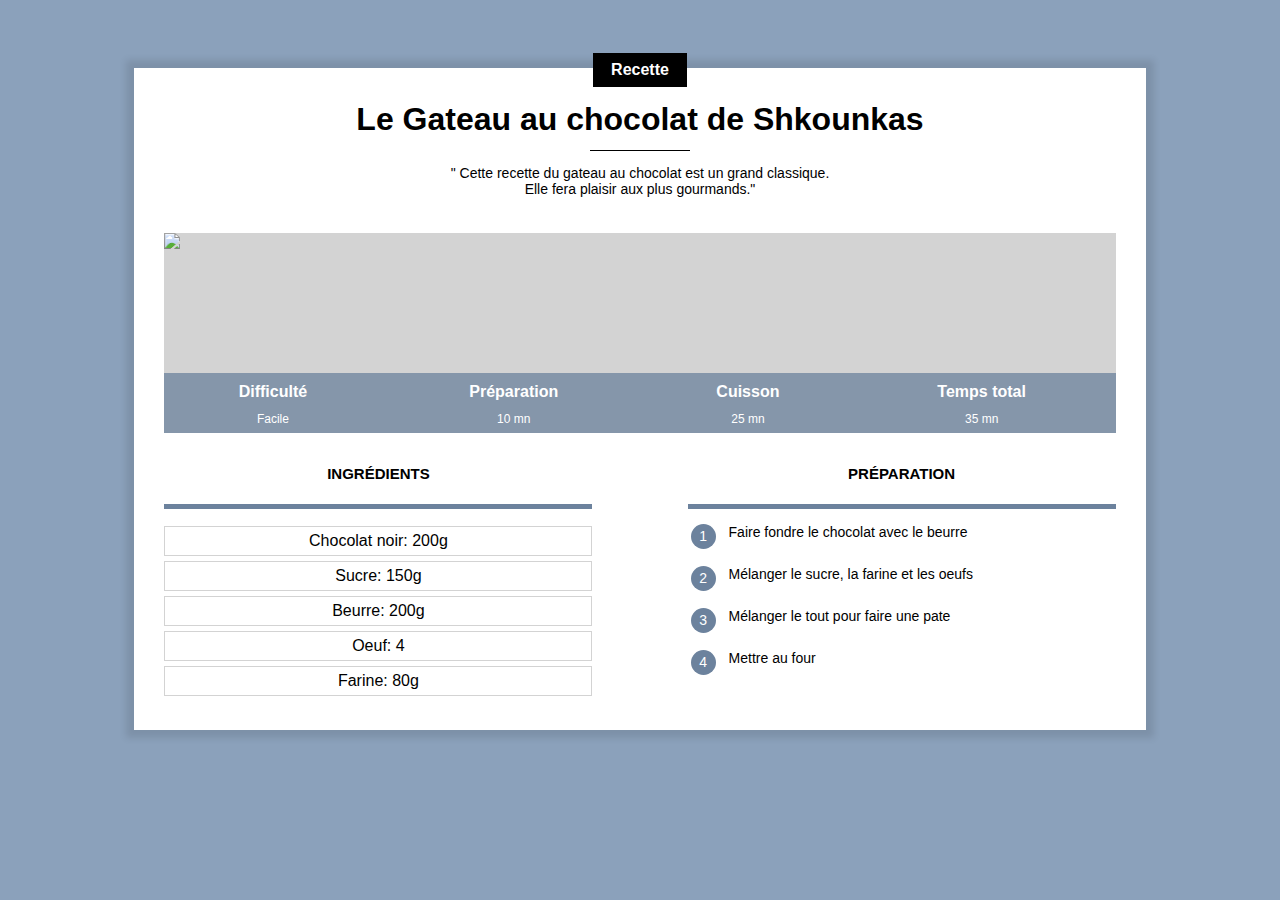
==== index.html @ 61da894a "Rename recette.html to index.html" ====
<!DOCTYPE html>
<html lang="fr">
    <head> 
        <title>Recette du gateau au chocolat</title>
        <meta charset="UTF-8">
        <link rel="stylesheet" href="recette.css"/>
    </head>

    <body>
        
        <div class="contenu">
           
                <!-- on attribue 2 classes à la div-->
            <div class="centre categorie">
                <p class="categorie">Recette</p>
            </div>
            
            <h1>Le Gateau au chocolat de Shkounkas</h1> 

            <div class="sep"></div>

            <div class="centre">
                <p class="descrip">" Cette recette du gateau au 
                chocolat est un grand classique.
                    Elle fera plaisir aux plus gourmands."
                </p>
            </div>  
            <br>
            <div class="info">
                <!--On attribue 2 classes :centre ET info à l'image
                ?id=XXXX force artificiellement le navigateur à recharger l'image à chaque modif de id-->
                <img class="centre info" src="https://jonathanroux.com/gateau.jpg?id=300">
               
                
            
                <!-- Utilisation de div: idem span mais pour une plus grosse section-->

                
                <table class="info">
                        
                    <tr>
                        <th>Difficulté</th>
                        <th>Préparation</th>
                        <th>Cuisson</th>
                        <th>Temps total</th>
                    </tr>
            
                    <tr>
                        <td>Facile</td>
                        <td>10 mn</td>
                        <td>25 mn</td>
                        <td>35 mn</td>
                    </tr>
                </table>
            </div>
            <div>
                <!--on créé une div qui regroupe les 2 div colonnes: ainsi la propriété 'overflow:auto' de la div 'contenu' s'appliquera à cette div tout entière et les tables ne déborderont jamais-->
                <!--on créé une classe commune colonne qui permettra d'appliquer des propriétés communes aux éléments de la div-->
                <div class="colonne1 colonne">
                    <h2>Ingrédients</h2>
                    
                    <div class="ingredients centre">
                        <p>Chocolat noir: 200g</p>
                        <p>Sucre: 150g</p>
                        <p>Beurre: 200g</p>
                        <p>Oeuf: 4</p>
                        <p>Farine: 80g</p>
                    </div>
                </div>

                <div class="colonne2 colonne">
                    <h2>Préparation</h2>
                    
                    <table class="preparation">
                        <tr>
                            <!--pour des raisons d'affichage on définit chaque numéro comme un paragraphe dans le 'td'-->
                            <td><p class="numero">1</p></td>
                            <td class="prepa_etape">Faire fondre le chocolat avec le beurre</td>
                        </tr>
                        <tr>
                            <td><p class="numero">2</p></td>
                            <td class="prepa_etape">Mélanger le sucre, la farine et les oeufs</td>
                        </tr>
                        <tr>
                            <td><p class="numero">3</p></td>
                            <td class="prepa_etape">Mélanger le tout pour faire une pate</td>
                        </tr>
                        <tr>
                            <td><p class="numero">4</p></td>
                            <td class="prepa_etape">Mettre au four</td>
                        </tr>
                        
                    </table>
                </div>
            </div>
        </div>
    </body>
</html>
---- recette.css ----
* {
    overflow:auto;
}

/*on crée une div pour encadrer et centrer un élement texte*/
.centre {
    text-align: center;
    width: 100%; 
}

/*On regroupe les propriétés communes aux deux div => width: 50%*/
.colonne {
    width: 45%;
    margin-top: 20px;

}

body {
    background-color: #8BA1BB;
    font-family: Arial;
    margin: 10;    

}

div.contenu {
    
    background-color: white;
    margin: 60px 10% 80px 10%;
    padding: 0px 30px 30px 30px;
    /*en mettant 0,0 pour offset-x/y on demande de l'ombre tout autour.
    7px donne la quantité de flou (blur), 8px l'étalement de la zone floue
    Plis la quantité de floue est basse moins le contour est flou*/
    box-shadow: 0px 0px 7px 8px rgba(0, 0, 0, 0.1);
    min-width: 350px;/*pour éviter que la table déborde si on réduit le contenu en dessous de 350 pixels*/
    overflow: visible;
}

p.categorie {
    text-align: center;
    background-color: black;
    color: white;
    display: inline-block;
    padding: 8px 18px;
    /*on indique explicitement 0px pour le margin-bottom
    car sinon une margin par défaut peut être attribuée*/
    margin-top: -15px;
    margin-bottom: 0px;
    font-weight: bold;
    font-size: 16px;
    
}

div.categorie {
    margin-top: 0px;
    margin-bottom: 0px;
    overflow: visible;
}
     


h1 {
    text-align: center;
    margin-bottom: 12px;
    margin-top: 10px;
}
p.descrip {
    text-align: center;
    max-width: 400px;
    display: inline-block;
    font-size: 14px;
}
div.sep {
    background-color: black;
    height: 1px;
    width: 100px; 
    margin-left: auto; 
    margin-right: auto;
    
}



/*avec 'position: relative' la div de class info contenant l'image et la table devient un seul élement dans lequel vont se positionner l'un par rapport à l'autre les élements de la div : la table et l'image*/
div.info {
    position: relative;
}

/*la table a la position 'absolute' et va être positionné par rapport 
à son parent le plus proche: la div*/
table.info {
    position: absolute; 
    bottom: 0; 
    width: 100%; 
    color: white;
    background-color: #6C829DC0;
    height: 60px;
}

table.info td {
    text-align: center;
    font-size: 12px;
    vertical-align: top;
    padding-bottom: 5px;
}

table.info th {
    font-size: 16px;
    vertical-align: bottom;
    padding: 8px;
}

img.info {
    display: block;
    max-height: 400px;
    /*on met une min height, un background color pour occuper l'espace en attendant
    que l'image soit chargée, ceci évite les superpositions de contenu*/
    min-height: 200px;
    background-color: lightgrey;
    object-fit: cover;
}


/*on applique à chaque h2 les propriétés de div.colonne*/
div.colonne h2{
text-align: center;
text-transform: uppercase;
font-size: 15px;
border-bottom: 5px solid #6C829D;
padding-bottom: 5%;
}

div.colonne1 {
    display: inline-block;
    margin-right: 10%; /*utilité??*/
}

div.colonne2 {
    /*float permet de créer une colonne avec du contenu en lui demandant de 
    s'afficher à droite*/
    float: right;
   }

div.ingredients p {
    border: 1px solid lightgrey;
    padding: 5px;
    margin-top: 5px;
    margin-bottom: 0px;
}

table.preparation p.numero {
text-align: center;
background-color: #6C829D;
color: white;
font-size: 14px;
width: 25px;
height: 25px;
padding: 4px;
box-sizing: border-box;
/*pour arrondir les coins d'une forme géométrique: 'border-radius'
si on part d'un carré, on applique 50% pour obtenir un cercle*/
border-radius: 50%;
margin: 0px;

}

table.preparation td {
    /*on fait remonter le numéro en haut du cadre de son 'td'*/
    vertical-align: top;
}

table.preparation td.prepa_etape {
    font-size: 14px;
    /*un peu de padding au sein du 'td' pour décaler vers la droite le texte*/
    padding-left: 10px;
}

table.preparation tr {
    height: 40px;
}
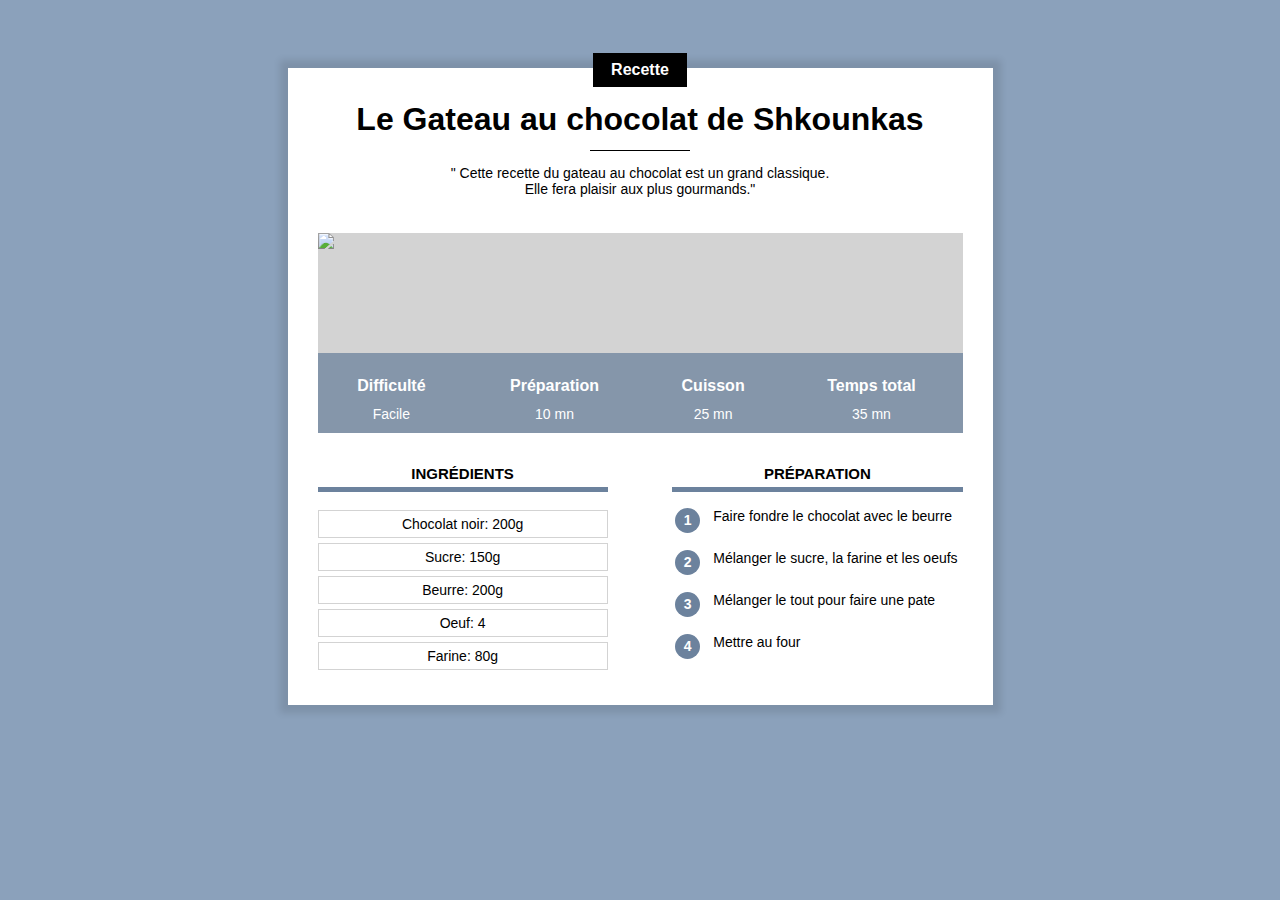
==== commit 2ecd52a6: "Rename index_resp.html to index.html" ====
--- a/index.html
+++ b/index.html
@@ -3,7 +3,8 @@
     <head> 
         <title>Recette du gateau au chocolat</title>
         <meta charset="UTF-8">
-        <link rel="stylesheet" href="recette.css"/>
+        <meta name="viewport" content="width=device-width, initial-scale=1.0">
+        <link rel="stylesheet" href="recette_resp.css"/>
     </head>
 
     <body>
--- a/recette_resp.css
+++ b/recette_resp.css
@@ -0,0 +1,219 @@
+* {
+    overflow:auto;
+}
+
+/*on crée une div pour encadrer et centrer un élement texte*/
+.centre {
+    text-align: center;
+    width: 100%; 
+}
+
+body {
+    background-color: #8BA1BB;
+    font-family: Arial;
+    margin: 10;    
+
+}
+
+div.contenu {
+    
+    background-color: white;
+    margin: 40px 8px 40px 8px;
+    padding: 0px 8px 20px 8px;
+    /*en mettant 0,0 pour offset-x/y on demande de l'ombre tout autour.
+    7px donne la quantité de flou (blur), 8px l'étalement de la zone floue
+    Plis la quantité de floue est basse moins le contour est flou*/
+    box-shadow: 0px 0px 7px 8px rgba(0, 0, 0, 0.1);
+    /*min-width: 350px => pour éviter que la table déborde si on réduit le contenu en dessous de 350 pixels
+    Ici on supprime cette instruction avec le responsive design*/
+    overflow: visible;
+}
+
+p.categorie {
+    text-align: center;
+    background-color: black;
+    color: white;
+    display: inline-block;
+    padding: 8px 18px;
+    /*on indique explicitement 0px pour le margin-bottom
+    car sinon une margin par défaut peut être attribuée*/
+    margin-top: -15px;
+    margin-bottom: 0px;
+    font-weight: bold;
+    font-size: 16px;
+    
+}
+
+div.categorie {
+    margin-top: 0px;
+    margin-bottom: 0px;
+    overflow: visible;
+}
+     
+
+
+h1 {
+    text-align: center;
+    margin-bottom: 12px;
+    margin-top: 10px;
+}
+p.descrip {
+    text-align: center;
+    max-width: 400px;
+    display: inline-block;
+    font-size: 14px;
+}
+div.sep {
+    background-color: black;
+    height: 1px;
+    width: 100px; 
+    margin-left: auto; 
+    margin-right: auto;
+    
+}
+
+
+
+/*avec 'position: relative' la div de class info contenant l'image et la table devient un seul élement dans lequel vont se positionner l'un par rapport à l'autre les élements de la div : la table et l'image*/
+div.info {
+    position: relative;
+}
+
+/*la table a la position 'absolute' et va être positionné par rapport 
+à son parent le plus proche: la div*/
+table.info {
+    position: absolute; 
+    bottom: 0; 
+    width: 100%; 
+    color: white;
+    background-color: #6C829DC0;
+    height: 50px;
+}
+
+table.info td {
+    text-align: center;
+    font-size: 12px;
+    vertical-align: top;
+}
+
+table.info th {
+    font-size: 14px;
+    vertical-align: bottom;
+    padding: 8px;
+}
+
+img.info {
+    display: block;
+    max-height: 400px;
+    /*on met une min height, un background color pour occuper l'espace en attendant
+    que l'image soit chargée, ceci évite les superpositions de contenu*/
+    min-height: 200px;
+    background-color: lightgrey;
+    object-fit: cover;
+}
+
+/*On regroupe les propriétés communes aux deux div => width: 50%*/
+div.colonne {
+    width: 100%;
+    margin-top: 20px;
+}
+
+/*on applique à chaque h2 les propriétés de div.colonne*/
+div.colonne h2{
+text-align: center;
+text-transform: uppercase;
+font-size: 15px;
+border-bottom: 5px solid #6C829D;
+padding-bottom: 5px;
+}
+
+div.colonne1 {
+    display: inline-block;
+}
+
+div.ingredients p {
+    font-size: 14px;
+    border: 1px solid lightgray;
+    padding: 8px 0px;
+    padding: 5px;
+    margin-top: 5px;
+    margin-bottom: 0px;
+}
+
+table.preparation p.numero {
+text-align: center;
+background-color: #6C829D;
+color: white;
+font-size: 14px;
+font-weight: bold;
+width: 25px;
+height: 25px;
+padding-top: 4px;
+box-sizing: border-box;
+/*pour arrondir les coins d'une forme géométrique: 'border-radius'
+si on part d'un carré, on applique 50% pour obtenir un cercle*/
+border-radius: 50%;
+margin: 0px;
+
+}
+
+table.preparation td {
+    /*on fait remonter le numéro en haut du cadre de son 'td'*/
+    vertical-align: top;
+}
+
+table.preparation td.prepa_etape {
+    font-size: 14px;
+    /*un peu de padding au sein du 'td' pour décaler vers la droite le texte*/
+    padding-left: 10px;
+    padding-bottom: 10px;
+}
+
+table.preparation tr {
+    height: 40px;
+}
+
+/*pour ordi uniquement(taille >= 768px)*/
+@media only screen and (min-width: 768px) {
+    div.contenu {
+        margin: 60px 10% 80px 10%;
+        padding: 0 30px 30px 30px;
+        min-width: 350px;
+    }
+    
+    table.info {
+        height: 80px;
+    }
+    
+    table.info td {
+        font-size: 14px;
+    }
+    
+    table.info th {
+        font-size: 16px;
+    }
+
+    div.colonne {
+        width: 45%;
+    }
+        
+    div.colonne1 {
+        margin-right: 10%; /*utilité??*/
+    }
+    
+    div.colonne2 {
+        /*float permet de créer une colonne avec du contenu en lui demandant de 
+        s'afficher à droite*/
+        float: right;
+        } 
+}
+
+/* cas de l'écran trop large: >900px */
+@media only screen and (min-width: 900px) {
+    div.contenu {
+        /* on met des margin left et right à 'auto' pour qu'elles soient égales quand la feêtre s'élargit*/
+        margin-left: auto;
+        margin-right: auto;
+        width: 645px;
+    }
+}